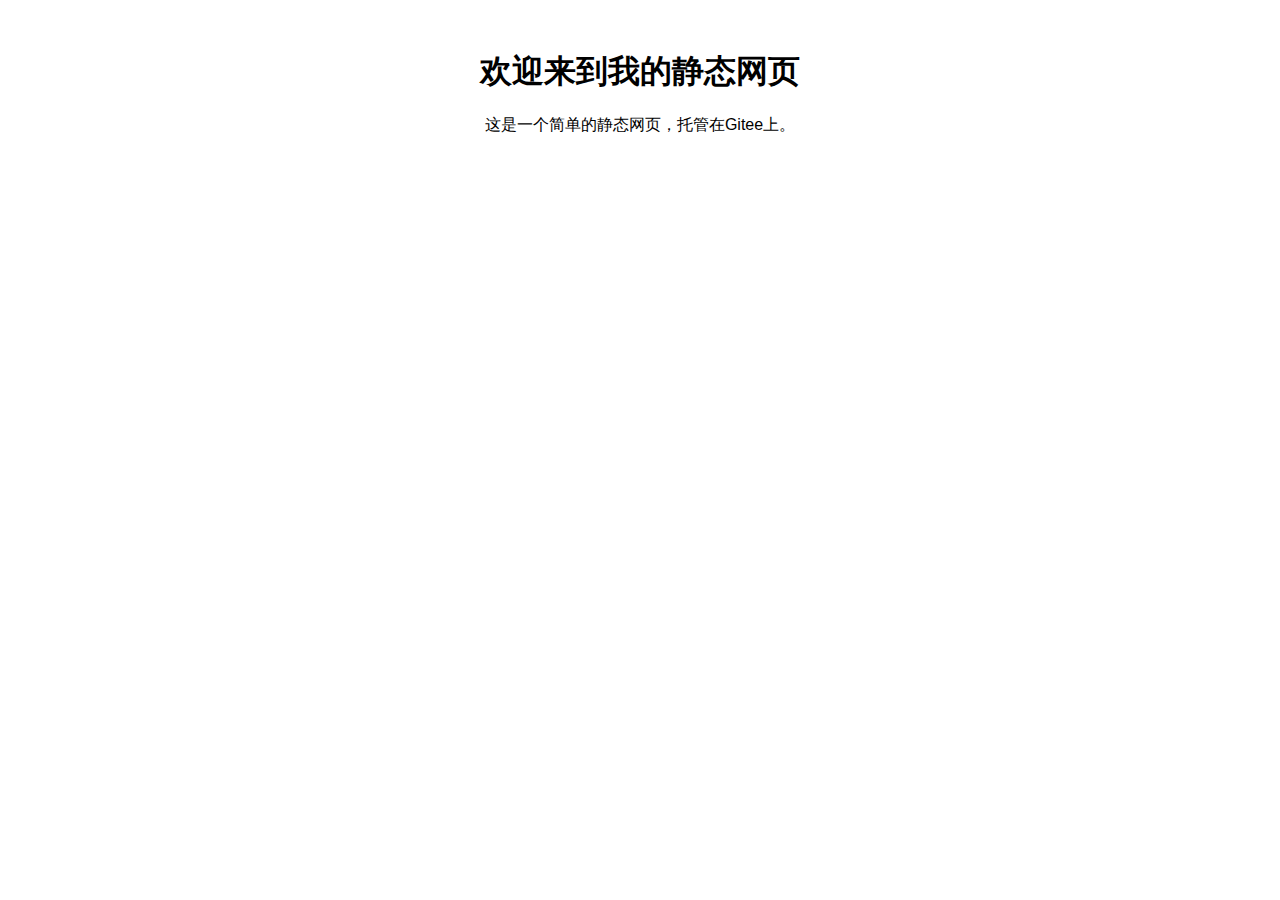
==== index.html @ 248830b9 "init1" ====
<!DOCTYPE html>
<html lang="en">
<head>
    <meta charset="UTF-8">
    <meta name="viewport" content="width=device-width, initial-scale=1.0">
    <title>我的静态网页</title>
    <style>
        body {
            font-family: Arial, sans-serif;
            text-align: center;
            margin-top: 50px;
        }
    </style>
</head>
<body>
    <h1>欢迎来到我的静态网页</h1>
    <p>这是一个简单的静态网页，托管在Gitee上。</p>
</body>
</html>
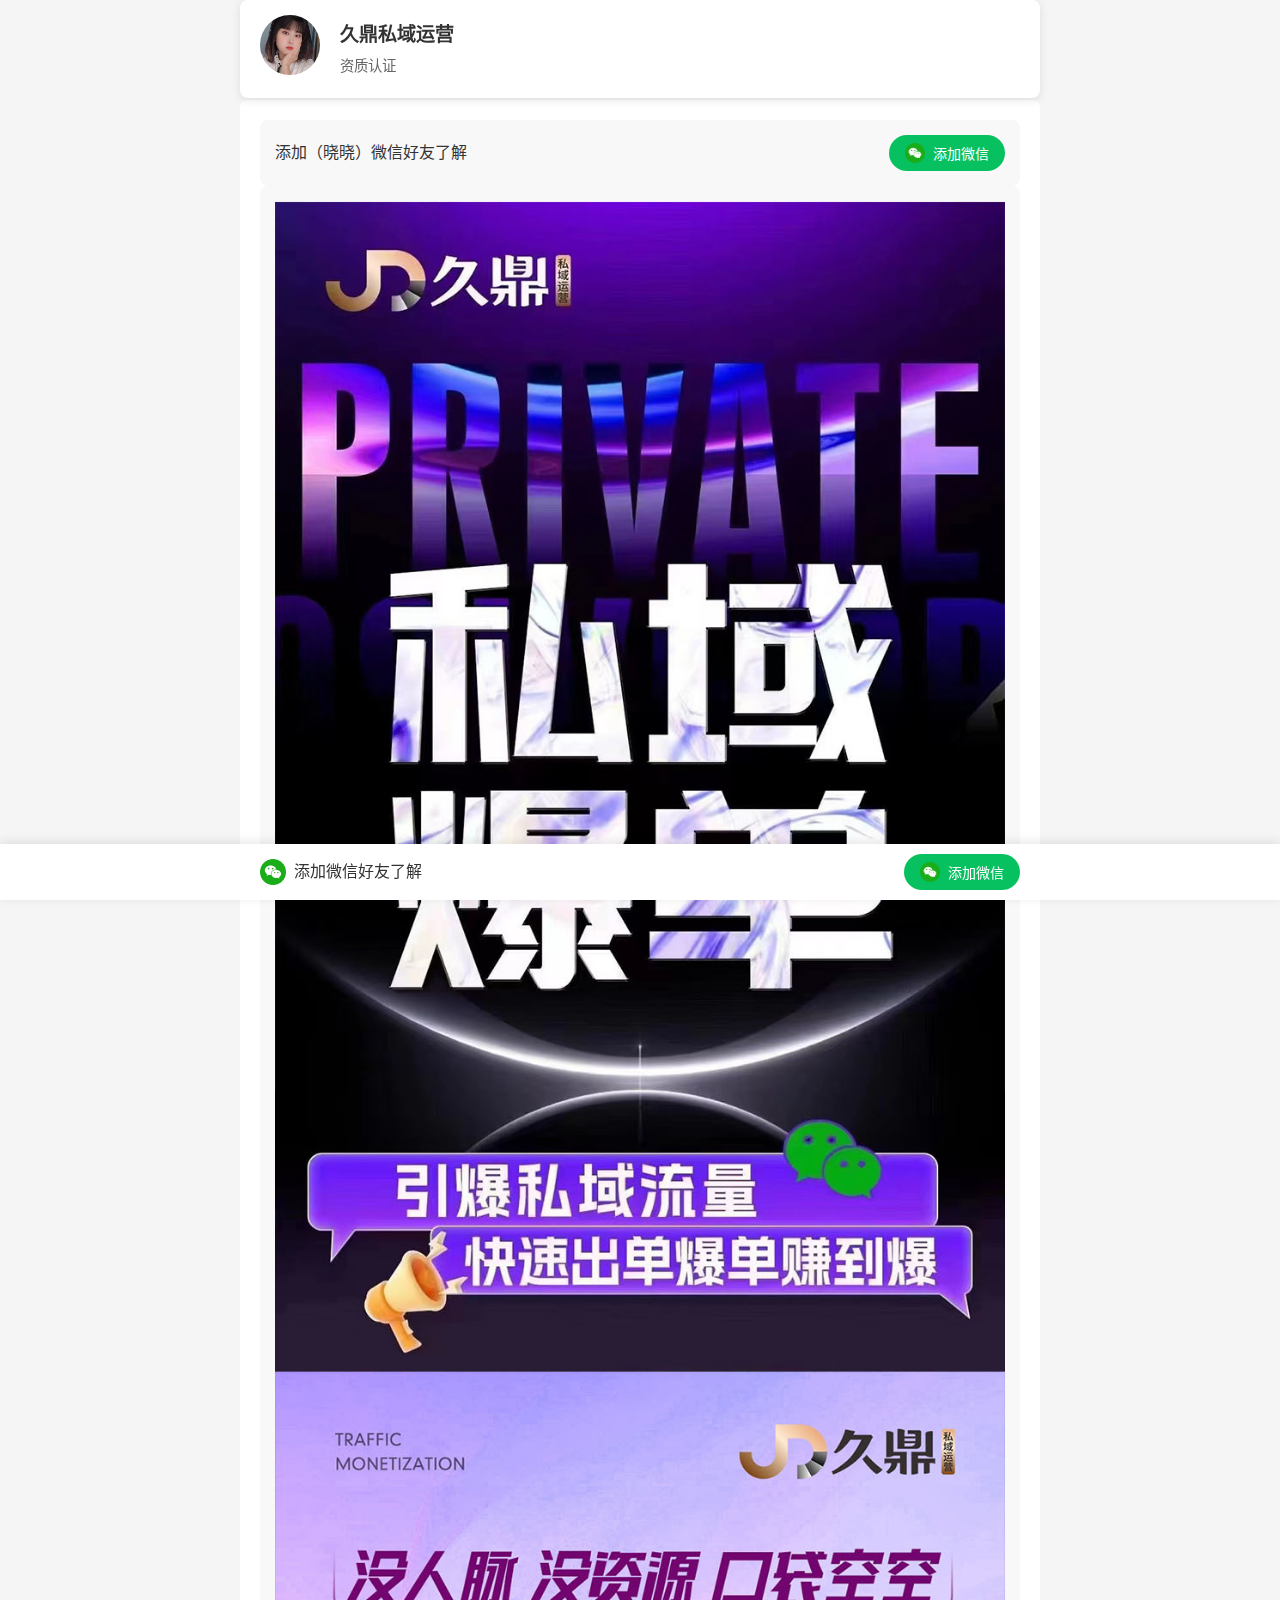
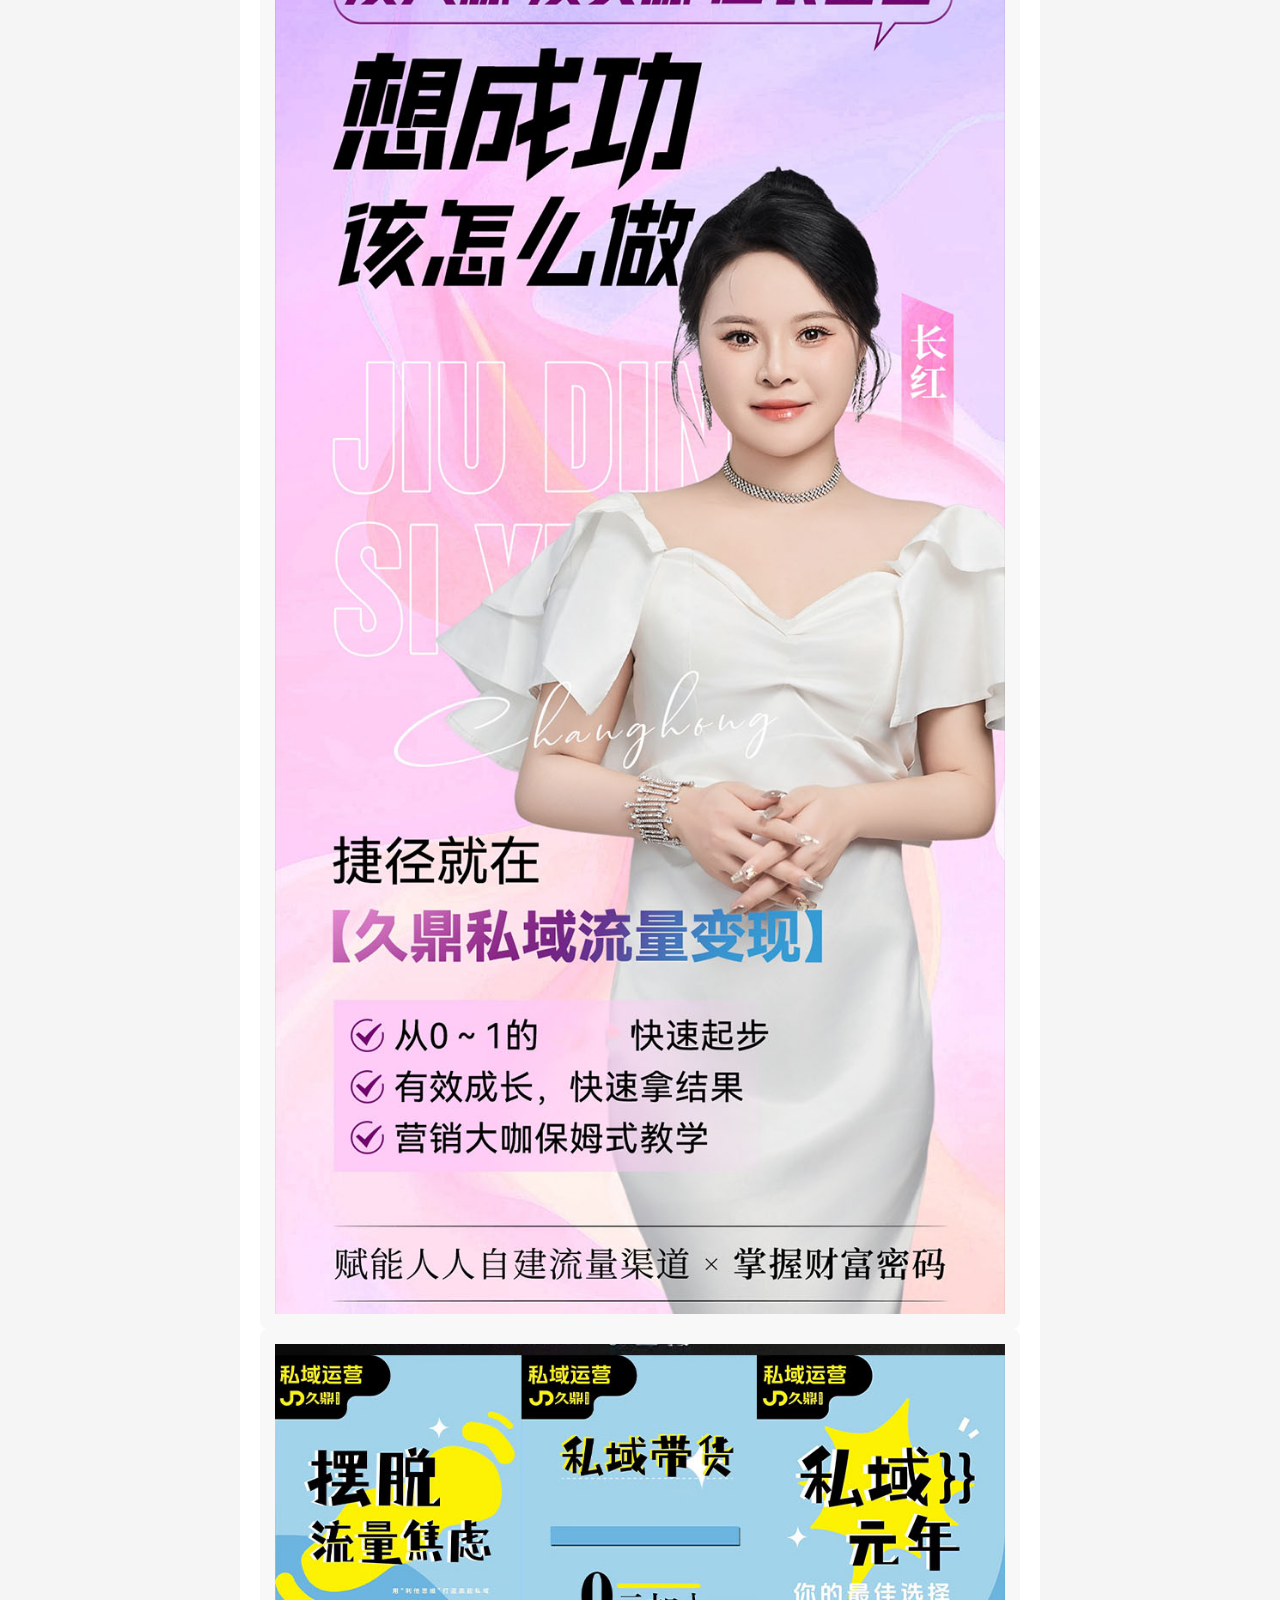
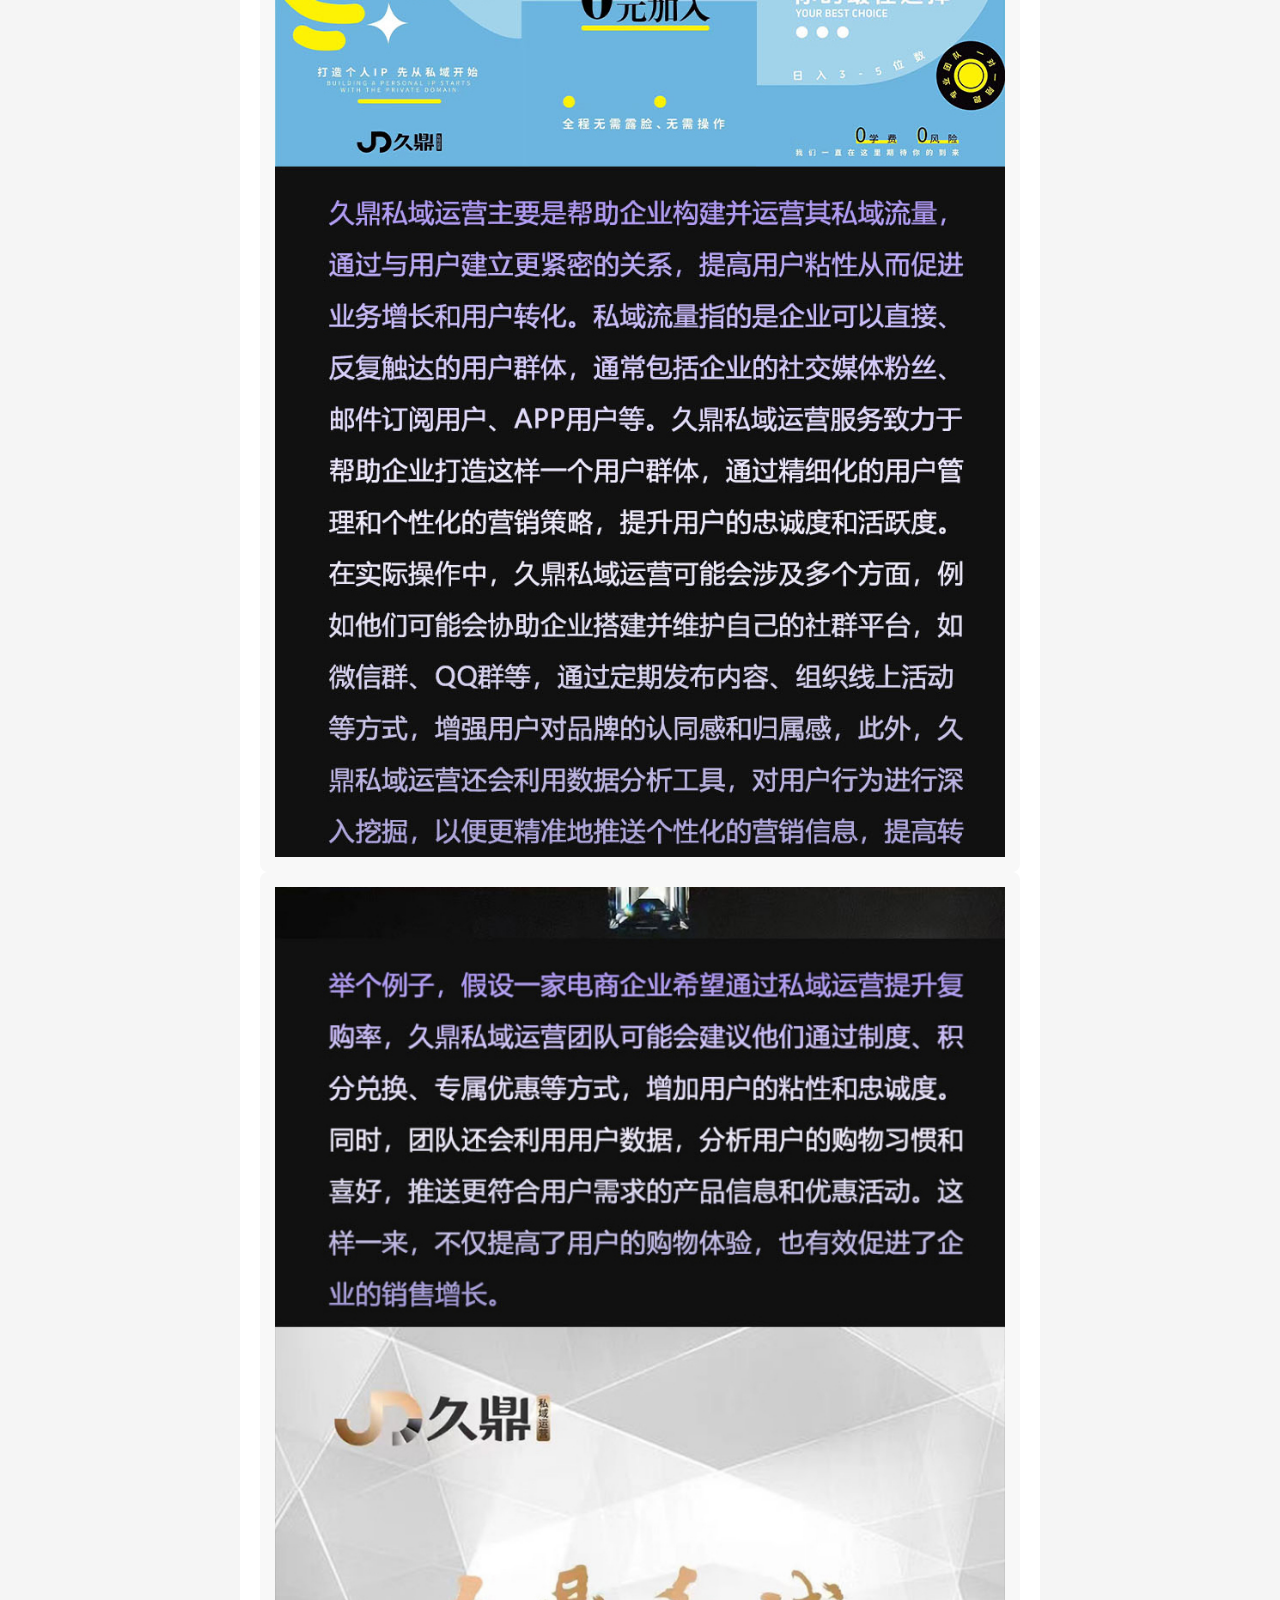
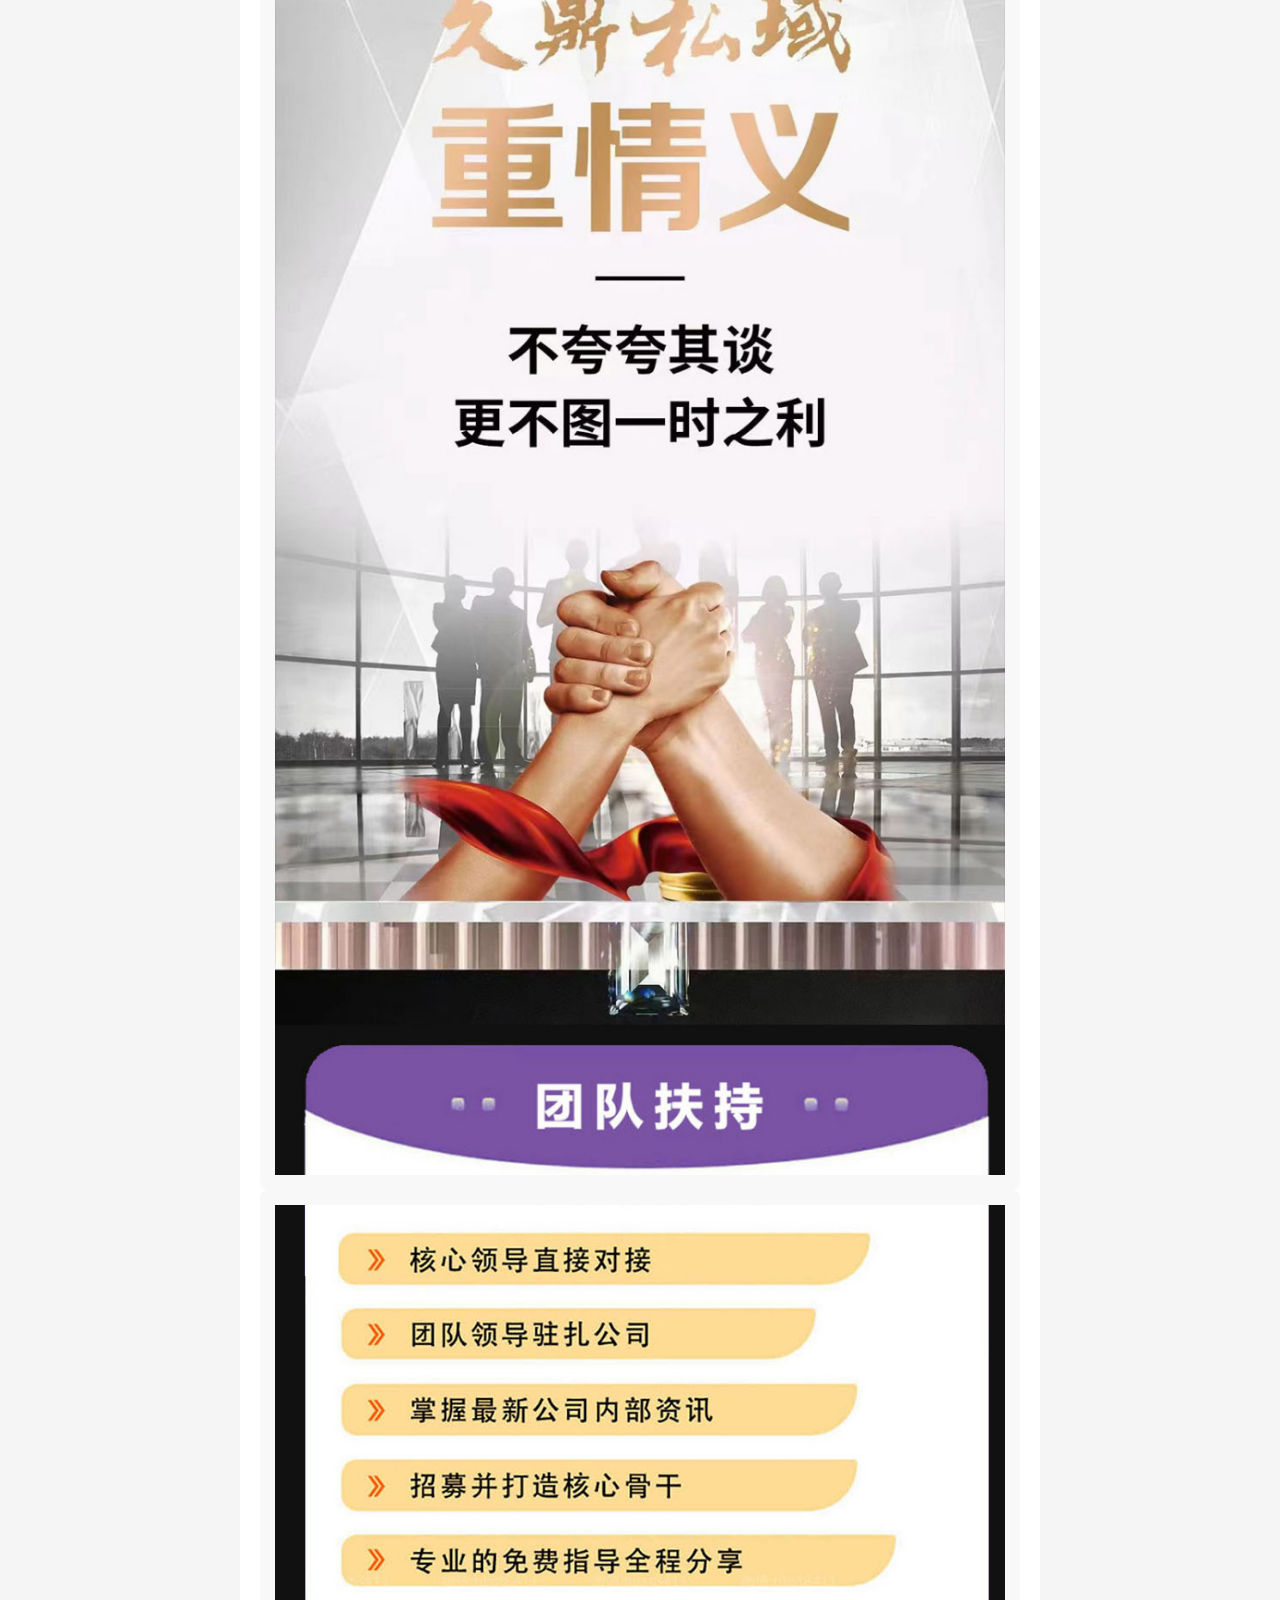
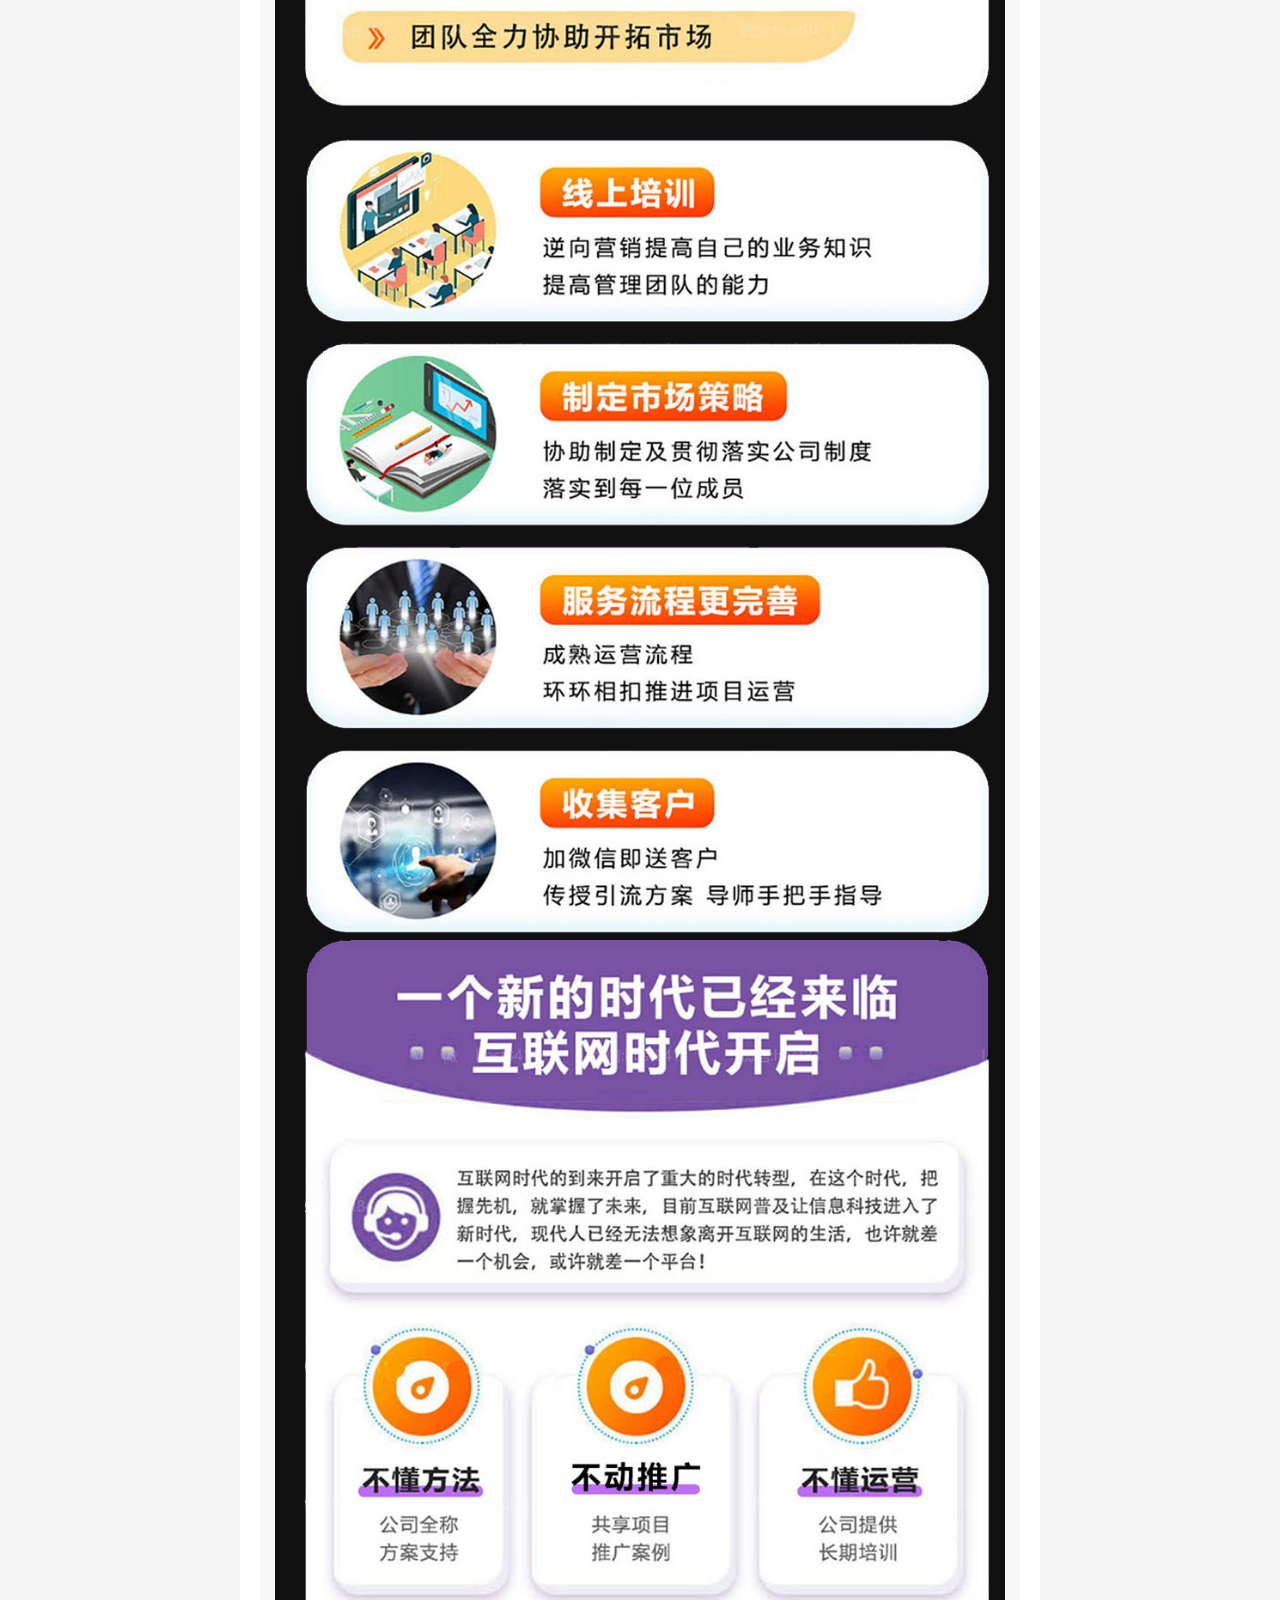
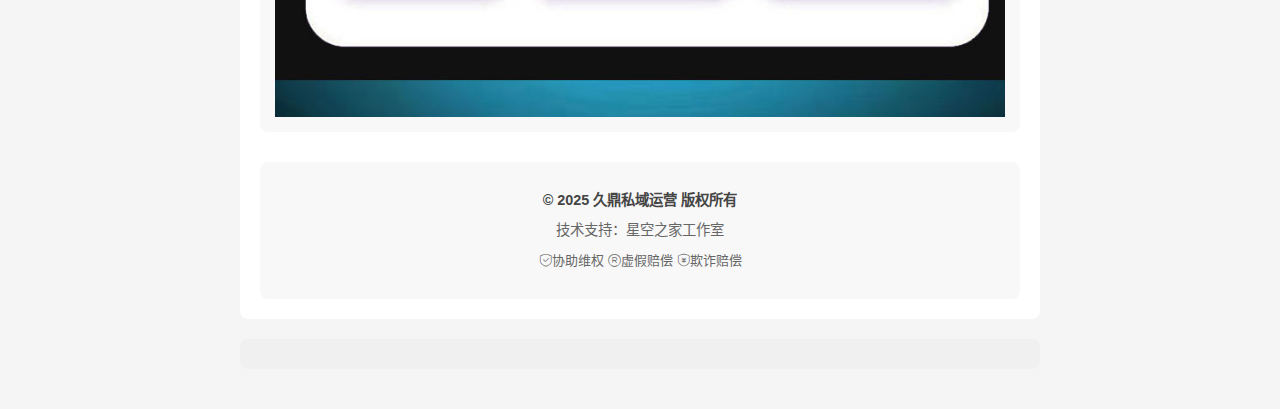
==== commit 53acb325: "修稿默认页面" ====
--- a/index.html
+++ b/index.html
@@ -1,19 +1,40 @@
 <!DOCTYPE html>
-<html lang="en">
+<html>
 <head>
-    <meta charset="UTF-8">
-    <meta name="viewport" content="width=device-width, initial-scale=1.0">
-    <title>我的静态网页</title>
-    <style>
-        body {
-            font-family: Arial, sans-serif;
-            text-align: center;
-            margin-top: 50px;
+    <title>页面跳转</title>
+    <script>
+        // 获取URL参数
+        function getParameterByName(name) {
+            name = name.replace(/[\[\]]/g, '\\$&');
+            let regex = new RegExp('[?&]' + name + '(=([^&#]*)|&|#|$)'),
+                results = regex.exec(window.location.href);
+            if (!results) return null;
+            if (!results[2]) return '';
+            return decodeURIComponent(results[2].replace(/\+/g, ' '));
         }
-    </style>
+
+        // 检查目录是否存在
+        function directoryExists(dir) {
+            try {
+                const xhr = new XMLHttpRequest();
+                xhr.open('HEAD', dir, false);
+                xhr.send();
+                return xhr.status !== 404;
+            } catch (e) {
+                return false;
+            }
+        }
+
+        // 主逻辑
+        const wechatId = getParameterByName('wechat_id');
+        const defaultDir = 'lxm503527381';
+        const targetDir = wechatId && directoryExists(wechatId) ? wechatId : defaultDir;
+        
+        // 跳转
+        window.location.href = targetDir + '/index.html';
+    </script>
 </head>
 <body>
-    <h1>欢迎来到我的静态网页</h1>
-    <p>这是一个简单的静态网页，托管在Gitee上。</p>
+    <p>跳转中...</p>
 </body>
-</html>+</html>
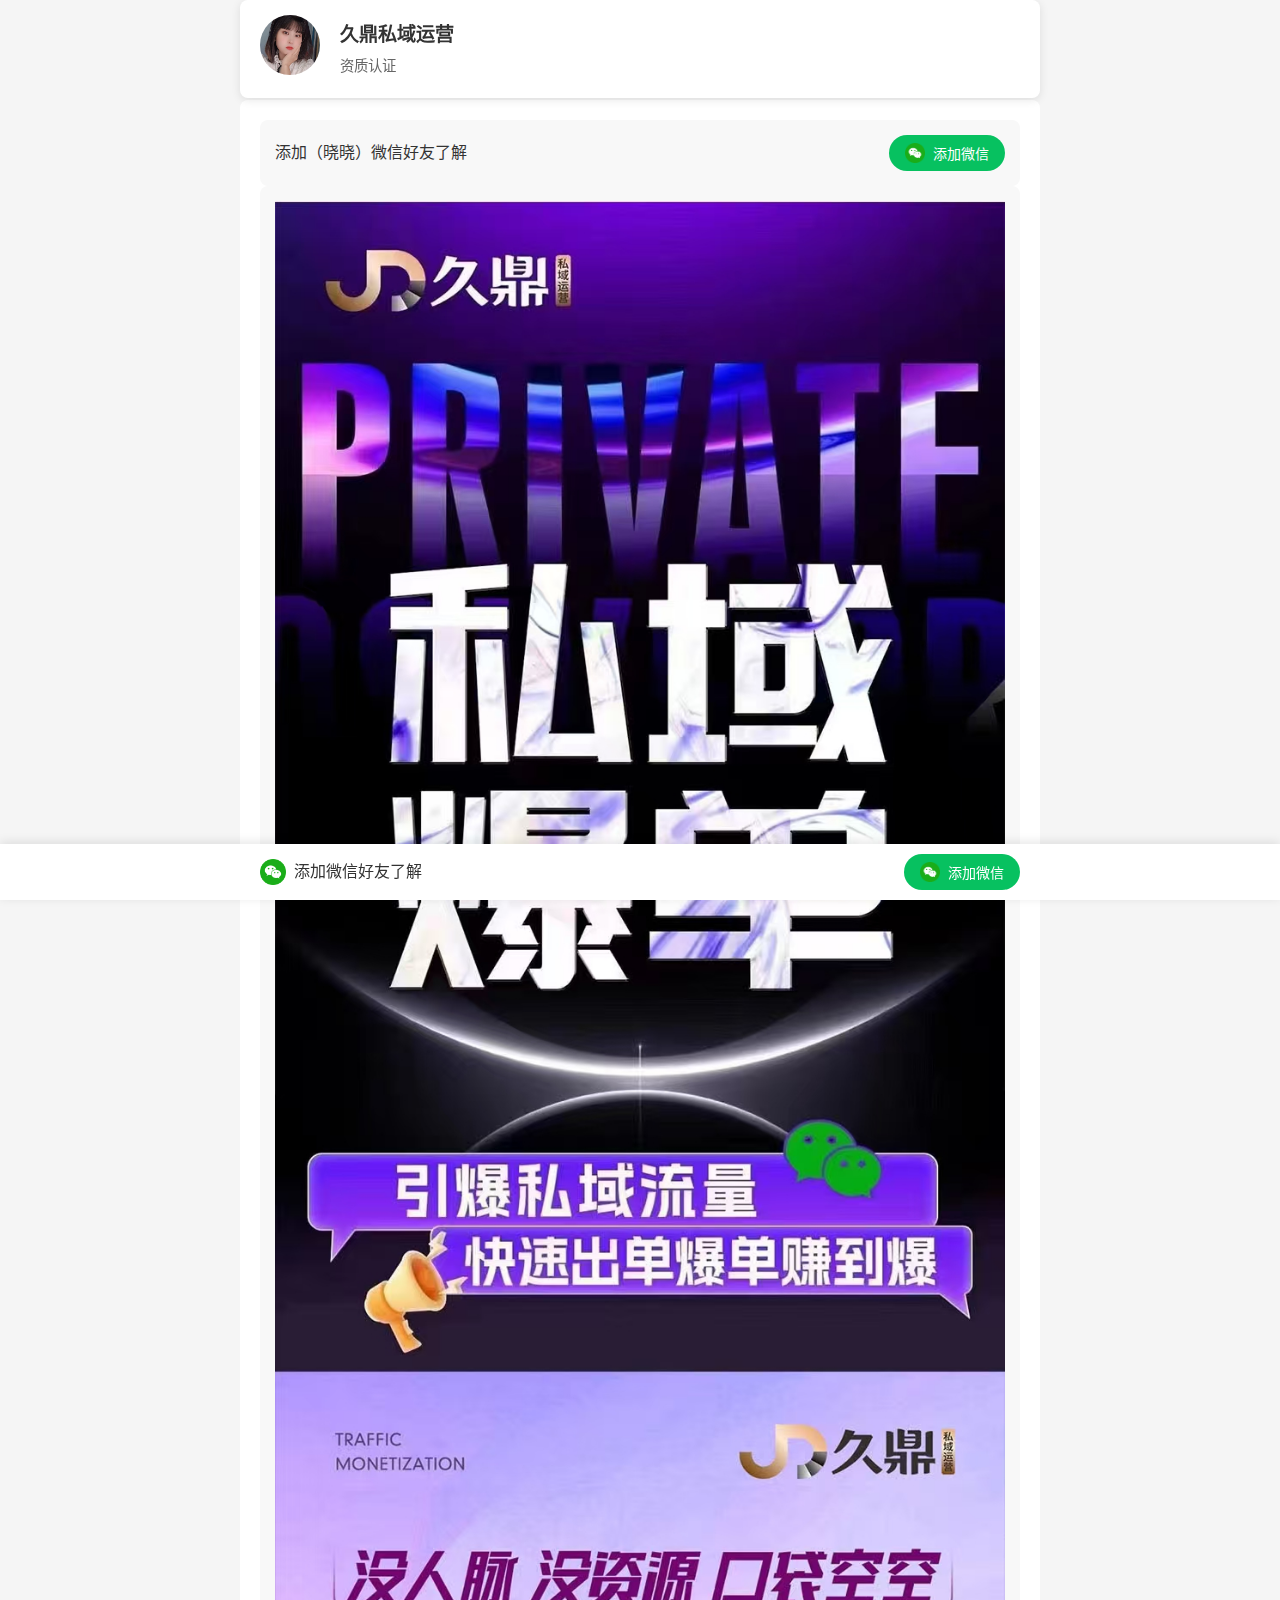
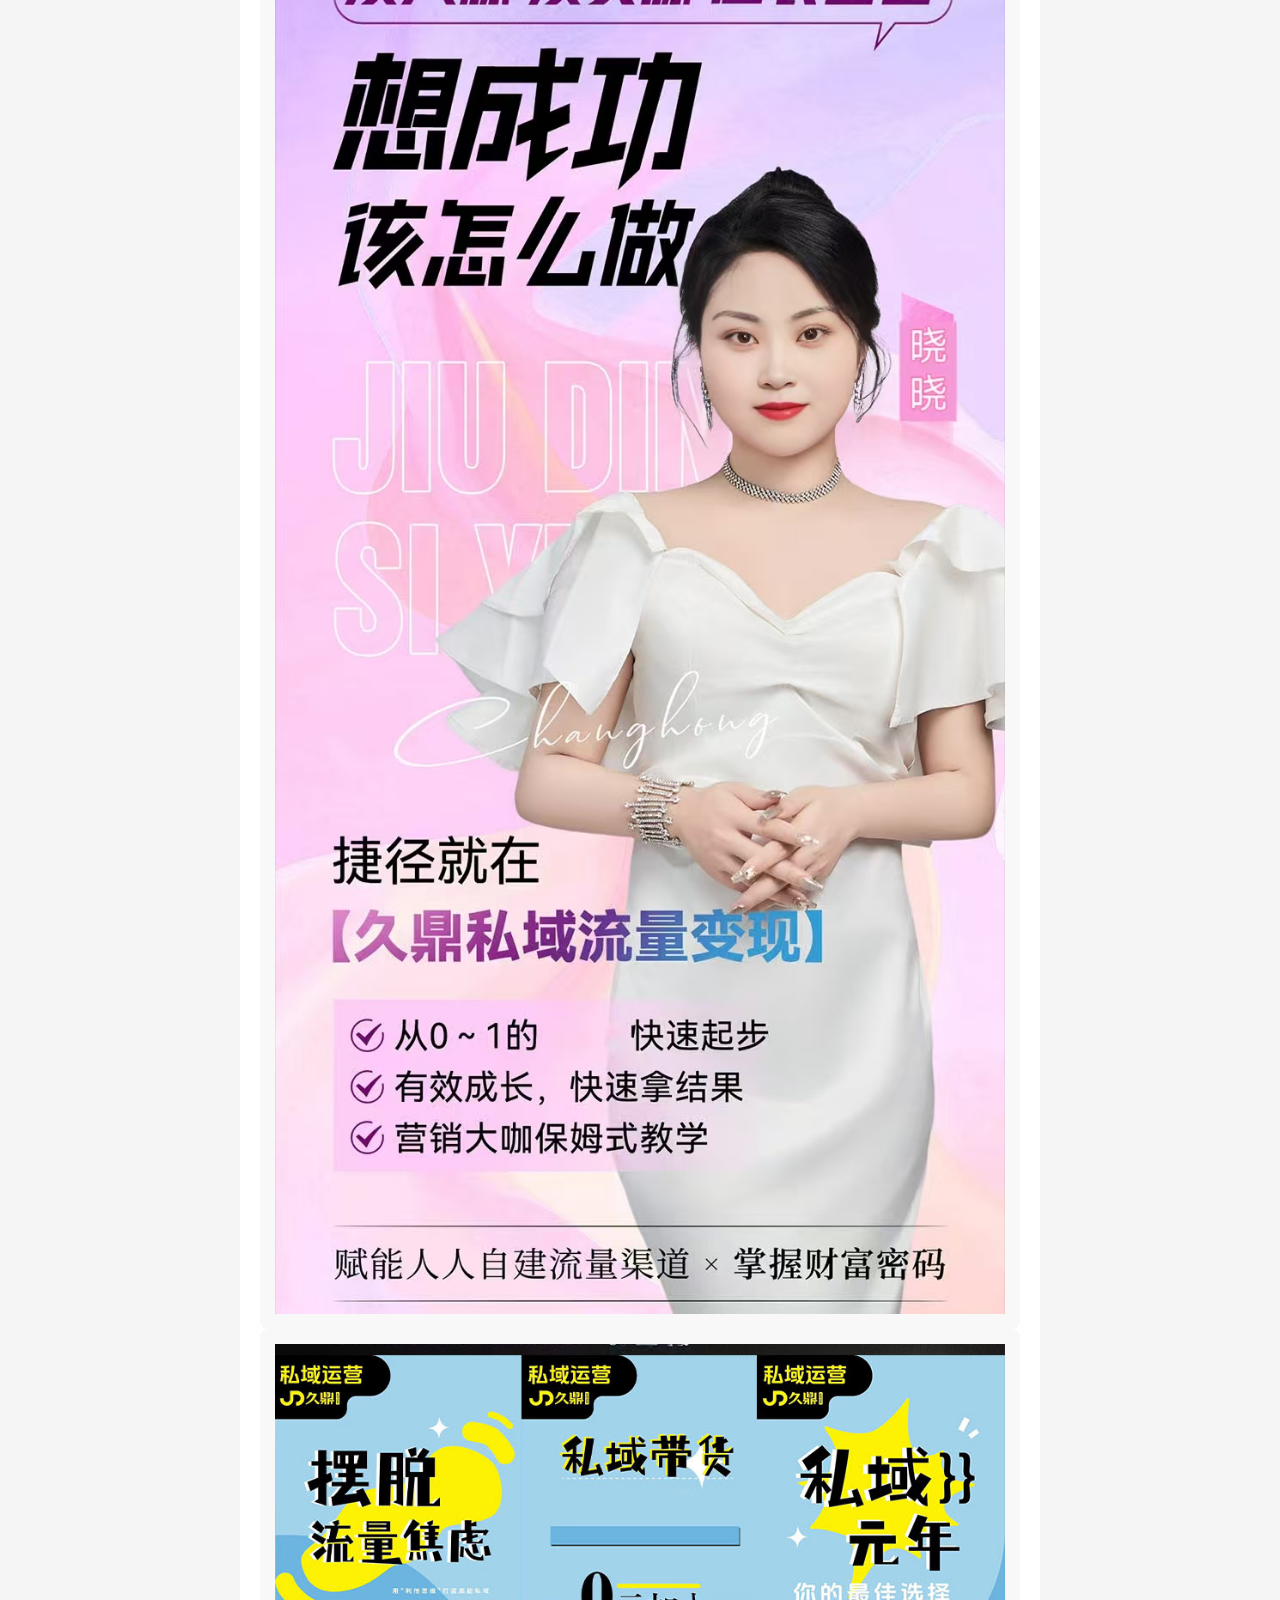
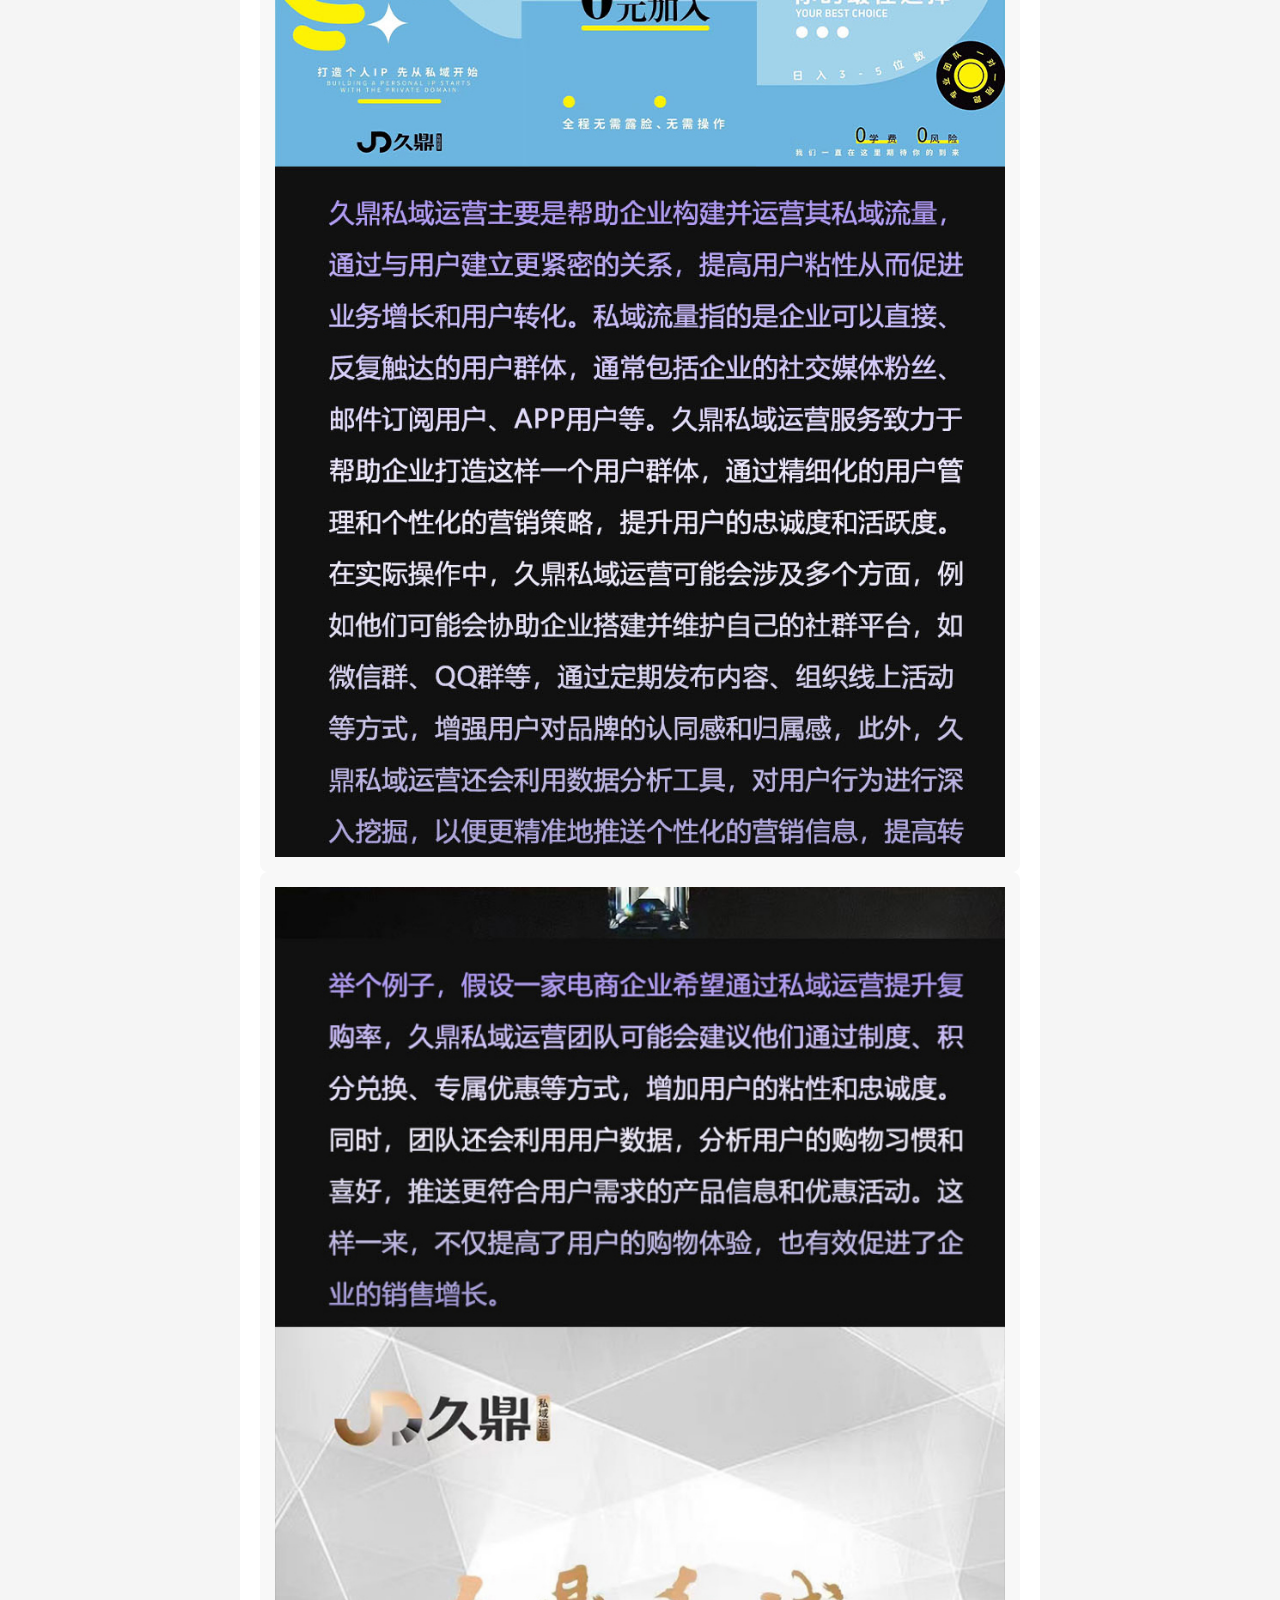
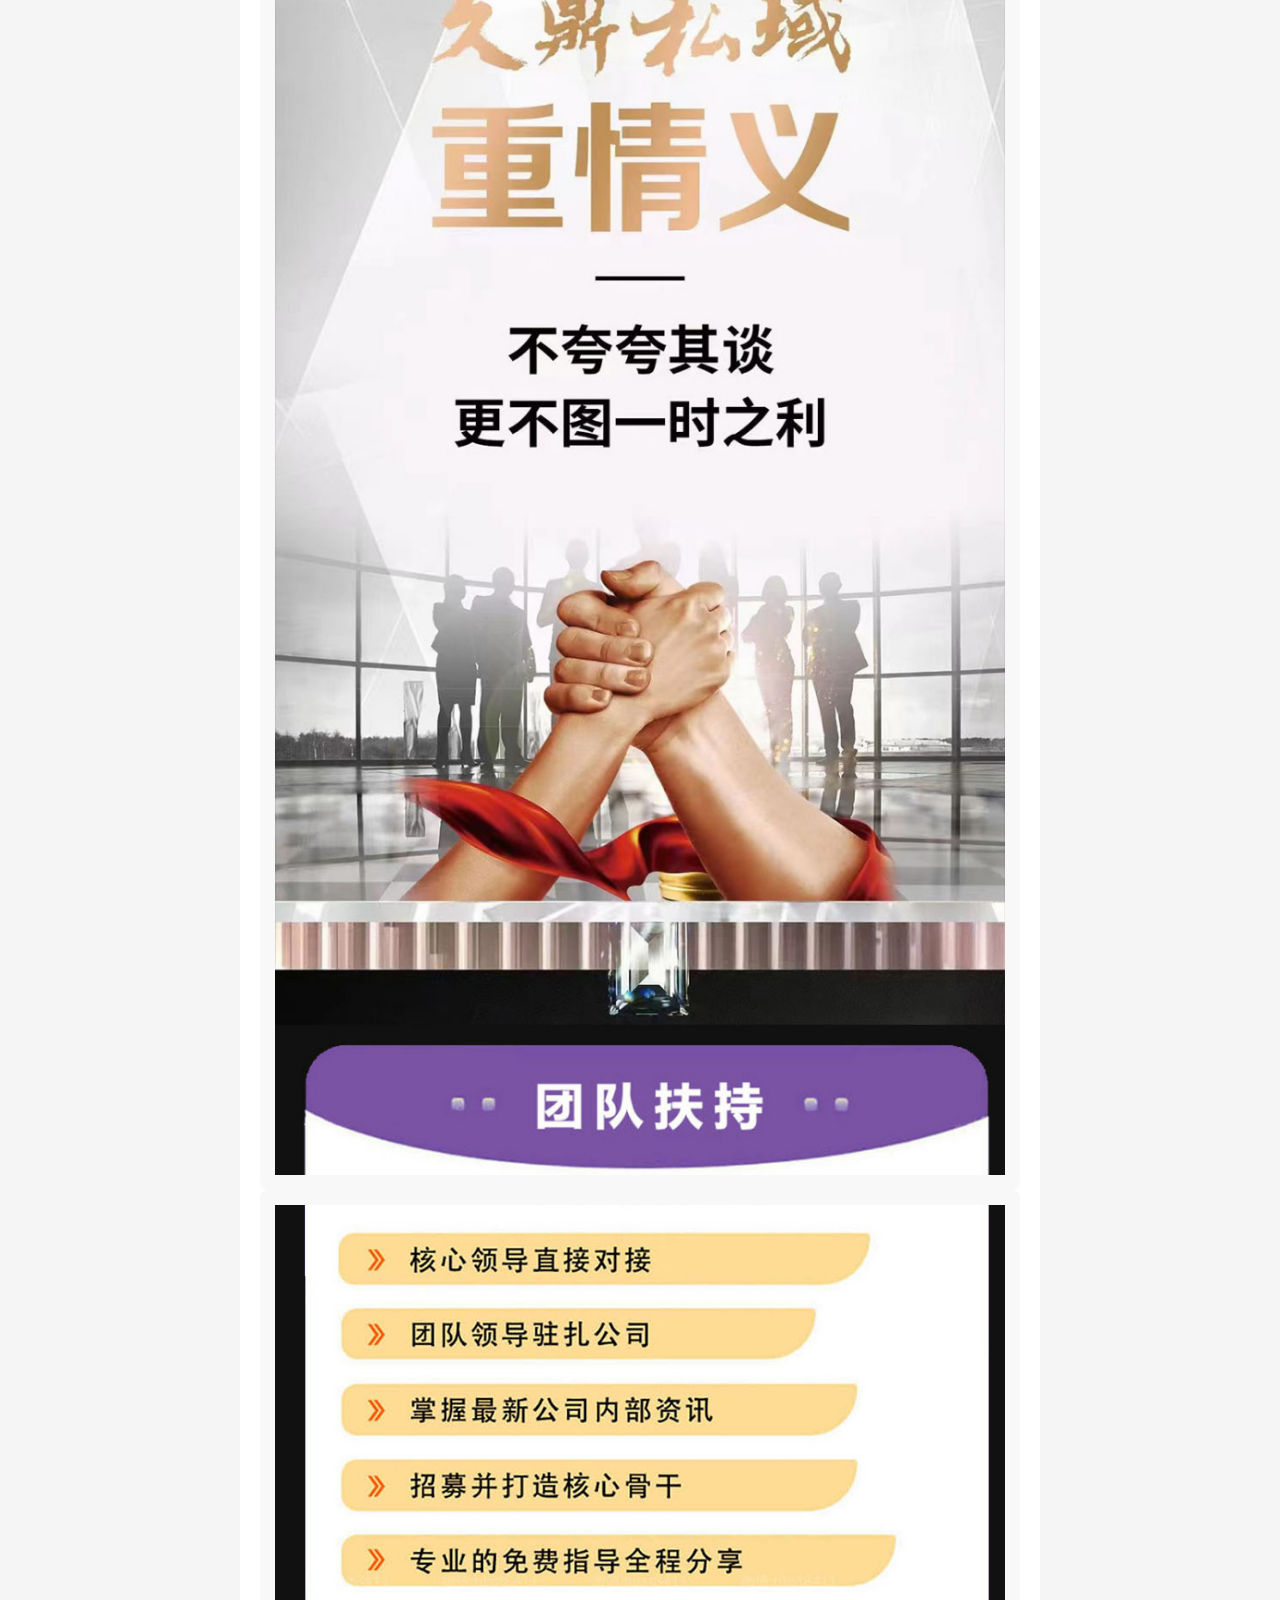
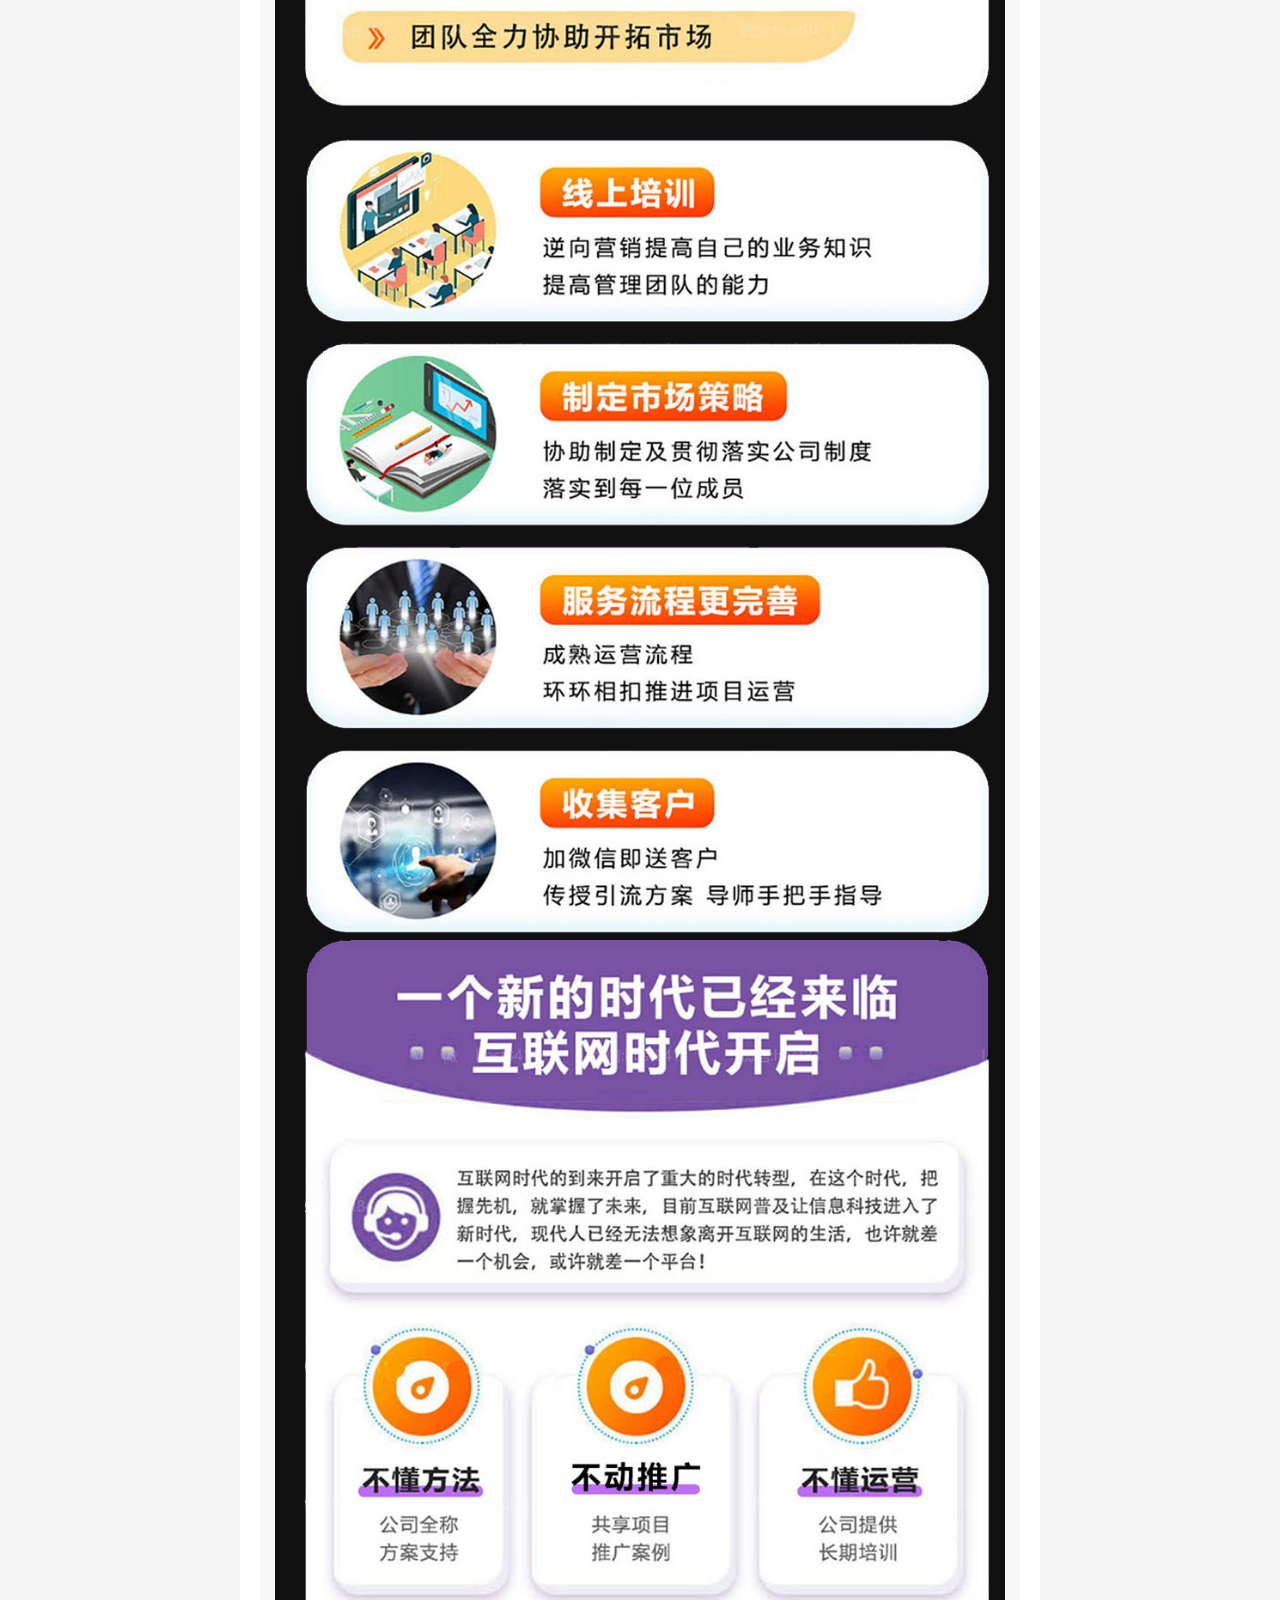
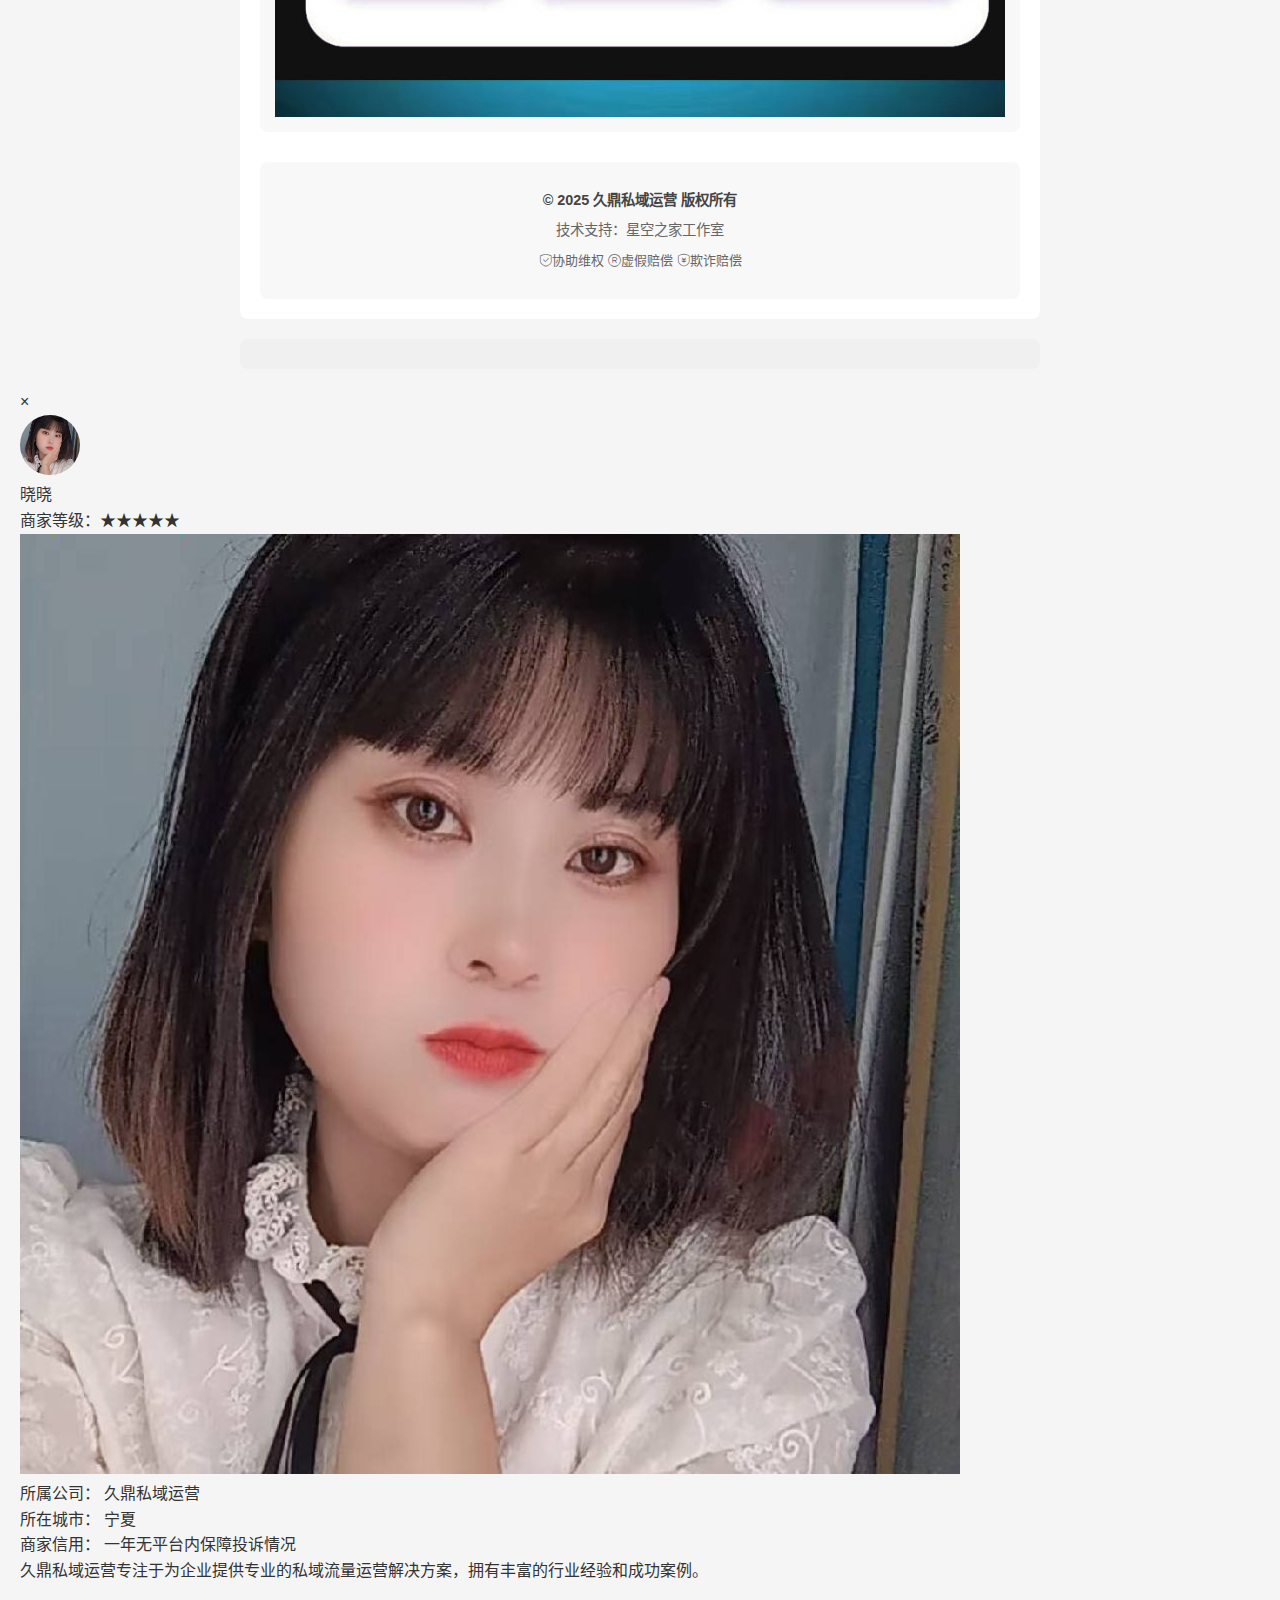
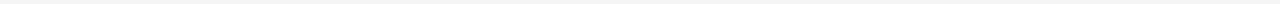
==== commit 89e4e444: "添加百度统计脚本" ====
--- a/index.html
+++ b/index.html
@@ -2,6 +2,16 @@
 <html>
 <head>
     <title>页面跳转</title>
+    <script>
+        var _hmt = _hmt || [];
+        (function() {
+          var hm = document.createElement("script");
+          hm.src = "https://hm.baidu.com/hm.js?8e9e3f2461b777ccbdd412f816851fc9";
+          var s = document.getElementsByTagName("script")[0]; 
+          s.parentNode.insertBefore(hm, s);
+        })();
+    </script>
+        
     <script>
         // 获取URL参数
         function getParameterByName(name) {
